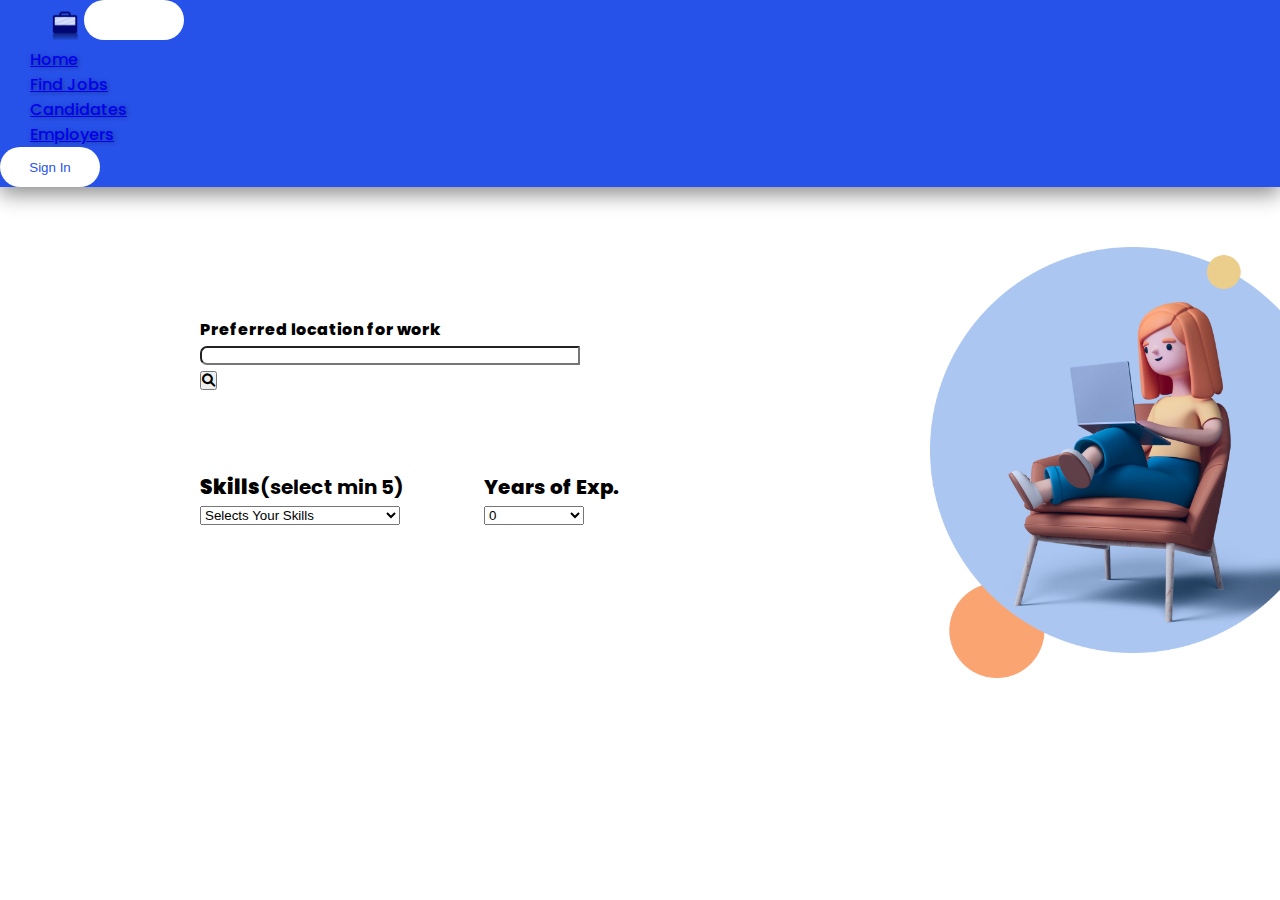
==== index1.html @ 1641bed0 "secondpage" ====
<!DOCTYPE html>
<html lang="en">

<head>
    <meta charset="UTF-8">
    <meta http-equiv="X-UA-Compatible" content="IE=edge">
    <meta name="viewport" content="width=device-width, initial-scale=1.0">
    <title>Document</title>
    <link href="https://cdn.jsdelivr.net/npm/bootstrap@5.3.0-alpha1/dist/css/bootstrap.min.css" rel="stylesheet"
        integrity="sha384-GLhlTQ8iRABdZLl6O3oVMWSktQOp6b7In1Zl3/Jr59b6EGGoI1aFkw7cmDA6j6gD" crossorigin="anonymous">
    <link rel="stylesheet" href="https://cdnjs.cloudflare.com/ajax/libs/font-awesome/6.0.0/css/all.min.css"
        integrity="sha512-9usAa10IRO0HhonpyAIVpjrylPvoDwiPUiKdWk5t3PyolY1cOd4DSE0Ga+ri4AuTroPR5aQvXU9xC6qOPnzFeg=="
        crossorigin="anonymous" referrerpolicy="no-referrer" />
    <link rel="stylesheet" href="style1.css">
</head>

<body>
    <div class="navbar navbar-expand-lg Navbar ">
        <div class="container-fluid">
            <a class="navbar-brand text-light d-flex brand" href="#"><img src="assets/logo.png" class="logo"></a>
            <button class="navbar-toggler" type="button" data-bs-toggle="collapse" data-bs-target="#navbarSupportedContent" aria-controls="navbarSupportedContent" aria-expanded="false" aria-label="Toggle navigation">
                <span class="navbar-toggler-icon"></span>
            </button>
            <div class="collapse navbar-collapse" id="navbarSupportedContent">
                <ul class="navbar-nav me-auto mb-2 mb-lg-0 mx-auto">
                  <li class="nav-item navItem">
                    <a class="nav-link text-light active" aria-current="page" href="#">Home</a>
                  </li>
                  <li class="nav-item navItem">
                    <a class="nav-link text-light" href="#">Find Jobs</a>
                  </li>
                  <li class="nav-item navItem">
                    <a class="nav-link text-light" href="#">Candidates</a>
                  </li>
                  <li class="nav-item navItem">
                    <a class="nav-link text-light" href="#">Employers</a>
                  </li>
                </ul>
            </div>
            <button class="sigin">
                Sign In
            </button>
        </div>
    </div>
    <section class="container-2">
        <div class="section-2">
            <div class="location">
                <h4>Preferred location for work</h4>
                <div class="input-group">
                    <div class="form-outline">
                        <input type="search" id="form1" class="form-control" />
                    </div>
                    <button type="button" class="btn btn-primary">
                        <i class="fas fa-search"></i>
                    </button>
                </div>
            </div>

            <div class="years_skills">
                <div class="skills">
                    <h4><b>Skills</b>(select min 5)</h4>
                    <select class="form-select" aria-label="Default select example">
                        <option selected>Selects Your Skills</option>
                        <option value="1">HTML</option>
                        <option value="2">CSS</option>
                        <option value="3">SCSS</option>
                        <option value="4">JavaScript</option>
                        <option value="5">AJAX</option>
                    </select>
                </div>
                <div class="years">
                    <h4>Years of Exp.</h4>
                    <select class="form-select" aria-label="Default select example">
                        <option selected>0</option>
                        <option value="1">1</option>
                        <option value="2">2</option>
                        <option value="3">3</option>
                        <option value="4">4</option>
                        <option value="5">5</option>
                        <option value="6">6</option>
                        <option value="7">7</option>
                        <option value="8">8</option>
                        <option value="9">9</option>
                        <option value="10">10</option>
                    </select>
                </div>
            </div>
        </div>
        <div class="image1">
            <img src="assets/MainImage2.png" class="image" alt="">
        </div>
    </section>
    <script src=""></script>
    <script src="https://cdn.jsdelivr.net/npm/bootstrap@5.3.0-alpha1/dist/js/bootstrap.bundle.min.js"
        integrity="sha384-w76AqPfDkMBDXo30jS1Sgez6pr3x5MlQ1ZAGC+nuZB+EYdgRZgiwxhTBTkF7CXvN"
        crossorigin="anonymous"></script>
</body>

</html>
---- style1.css ----
@import url("https://fonts.googleapis.com/css2?family=Poppins:ital,wght@0,100;0,200;0,300;0,400;1,100;1,200;1,300;1,400&display=swap");

* {
  margin: 0;
  padding: 0;
  box-sizing: border-box;
}


body {
  font-family: "Poppins", sans-serif;
}

.container-2 {
  margin-top: 60px;
  display: flex;
  justify-content: space-between;
}

.section-2 {
  padding-top: 70px;
  padding-left: 200px;
}

.image{
  width: 350px;
}

.location h4 {
  font-weight: 800;
}

.location input {
  width: 380px;
  border-radius: 7px 0px 0px 7px;
}

.skills select {
  width: 200px;
  outline: none;
  box-shadow: none !important; 
}

.skills h4 {
  font-size: 20px;
}

.years select {
  width: 100px;
  outline: none;
  box-shadow: none !important; 
}

.years h4 {
  font-weight: 800;
  font-size: 20px;
}

.years_skills {
  padding-top: 80px;
  display: flex;
}

.years {
  padding-left: 80px;
}

.Navbar{
  background-color: #2752EA;
  box-shadow: 0px 7px 20px rgba(0, 0, 0, 0.462);
  font-family: 'Poppins',sans-serif;
}
.logo{
      width: 30px;
      height: auto;
      margin: 0;
      margin-left: 50px;
  }

.Navbar button{
      border-radius: 40px;
      color: #2752EA;
      background-color: white;
      width: 100px;
      height: 40px;
      border: none;
      font-weight: 500;
  }
 .Navbar li{
      padding-left: 30px;
      font-weight: 500;
      text-shadow: 1px 0.5px 5px rgba(0, 0, 0, 0.384);
  }

  .form-control:focus{
  
        outline: none;
        box-shadow: none !important; 
    
}

input[type="search"]::-webkit-search-decoration,
input[type="search"]::-webkit-search-cancel-button,
input[type="search"]::-webkit-search-results-button,
input[type="search"]::-webkit-search-results-decoration { display: none; }
.sigin{
  border-radius: 40px;
        color: #2752EA;
        background-color: white;
        width: 100px;
        height: 40px;
        border: none;
        font-weight: 500;
        transition: 0.2s linear;
}

.sigin:hover{
  background-color: #27eacd55;
  color: white;
  
}
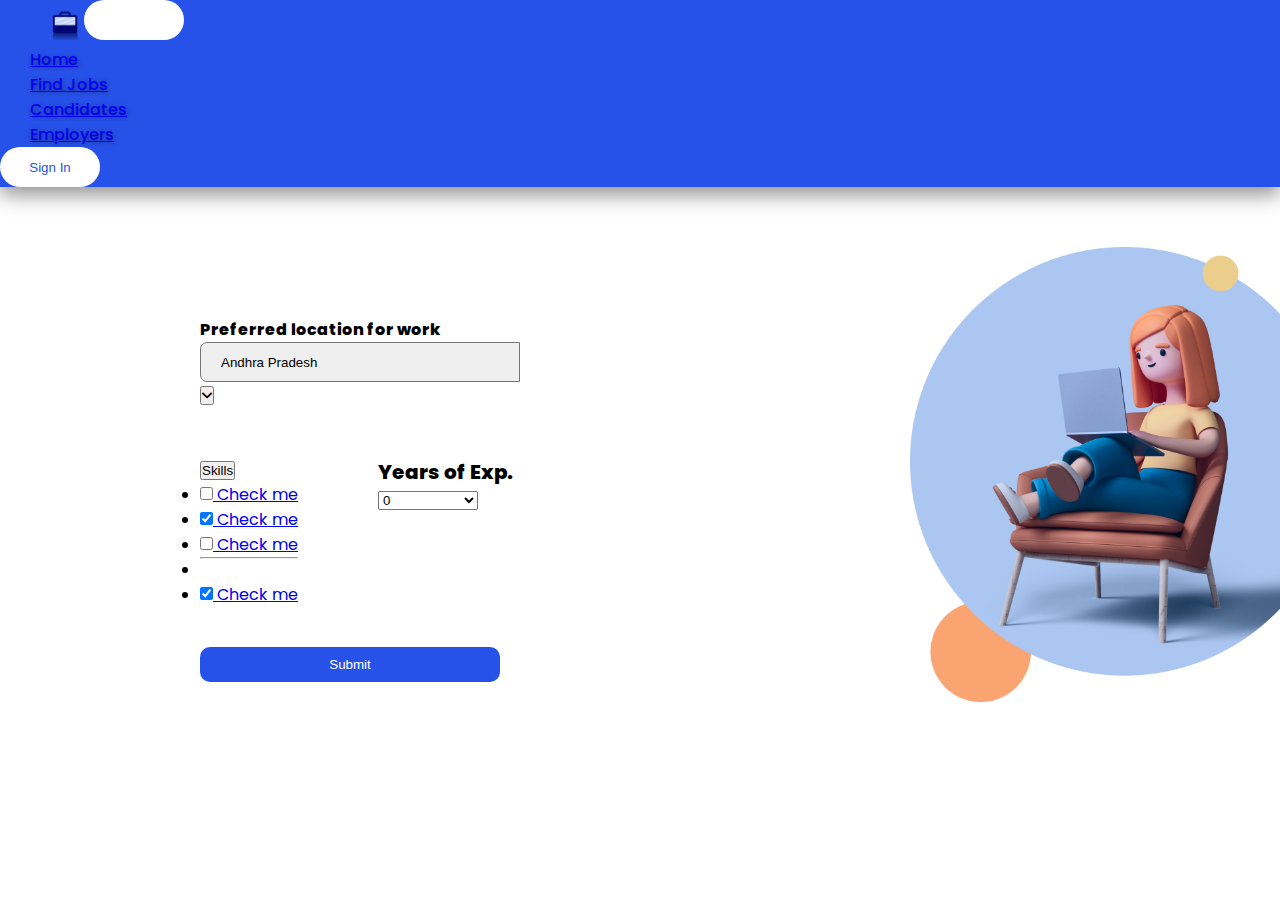
==== commit 74a9bc11: "statesAndSkills" ====
--- a/index1.html
+++ b/index1.html
@@ -17,7 +17,7 @@
 <body>
     <div class="navbar navbar-expand-lg Navbar ">
         <div class="container-fluid">
-            <a class="navbar-brand text-light d-flex brand" href="#"><img src="assets/logo.png" class="logo"></a>
+            <a class="navbar-brand text-light d-flex brand" href="index.html"><img src="assets/logo.png" class="logo"></a>
             <button class="navbar-toggler" type="button" data-bs-toggle="collapse" data-bs-target="#navbarSupportedContent" aria-controls="navbarSupportedContent" aria-expanded="false" aria-label="Toggle navigation">
                 <span class="navbar-toggler-icon"></span>
             </button>
@@ -42,22 +42,56 @@
             </button>
         </div>
     </div>
-    <section class="container-2">
+    <section class="container-2 container-fluid md-justify-center mx-auto">
         <div class="section-2">
             <div class="location">
                 <h4>Preferred location for work</h4>
                 <div class="input-group">
-                    <div class="form-outline">
-                        <input type="search" id="form1" class="form-control" />
+                    <div class="form-outline" >
+                        <select name=statelist class="form-control1"style="width: 320px; height:40px; border-radius: 7px 0px 0px 7px; -webkit-appearance: none; padding-left:20px" >
+                            <option value=”Andhra Pradesh”>Andhra Pradesh</option>
+                            <option value=”Arunachal Pradesh”>Arunachal Pradesh</option>
+                            <option value=”Assam”>Assam</option>
+                            <option value=”Bihar”>Bihar</option>
+                            <option value=”Chandigarh”>Chandigarh</option>
+                            <option value=”Chhattisgarh”>Chhattisgarh</option>
+                            <option value=”Delhi”>Delhi</option>
+                            <option value=”Goa”>Goa</option>
+                            <option value=”Gujarat”>Gujarat</option>
+                            <option value=”Haryana”>Haryana</option>
+                            <option value=”Himachal Pradesh”>Himachal Pradesh</option>
+                            <option value=”Jammu and Kashmir”>Jammu and Kashmir</option>
+                            <option value=”Jharkhand”>Jharkhand</option>
+                            <option value=”Karnataka”>Karnataka</option>
+                            <option value=”Kerala”>Kerala</option>
+                            <option value=”Lakshadweep”>Lakshadweep</option>
+                            <option value=”Madhya Pradesh”>Madhya Pradesh</option>
+                            <option value=”Maharashtra”>Maharashtra</option>
+                            <option value=”Manipur”>Manipur</option>
+                            <option value=”Meghalaya”>Meghalaya</option>
+                            <option value=”Mizoram”>Mizoram</option>
+                            <option value=”Nagaland”>Nagaland</option>
+                            <option value=”Orissa”>Orissa</option>
+                            <option value=”Pondicherry”>Pondicherry</option>
+                            <option value=”Punjab”>Punjab</option>
+                            <option value=”Rajasthan”>Rajasthan</option>
+                            <option value=”Sikkim”>Sikkim</option>
+                            <option value=”Tamil Nadu”>Tamil Nadu</option>
+                            <option value=”Telangana”>Telangana</option>
+                            <option value=”Tripura”>Tripura</option>
+                            <option value=”Uttaranchal”>Uttaranchal</option>
+                            <option value=”Uttar Pradesh”>Uttar Pradesh</option>
+                            <option value=”West Bengal”>West Bengal</option>
+                            </select>
                     </div>
                     <button type="button" class="btn btn-primary">
-                        <i class="fas fa-search"></i>
+                        <i class="fas fa-angle-down"></i>
                     </button>
                 </div>
             </div>
 
             <div class="years_skills">
-                <div class="skills">
+                <!-- <div class="skills">
                     <h4><b>Skills</b>(select min 5)</h4>
                     <select class="form-select" aria-label="Default select example">
                         <option selected>Selects Your Skills</option>
@@ -67,6 +101,49 @@
                         <option value="4">JavaScript</option>
                         <option value="5">AJAX</option>
                     </select>
+                    <input type="checkbox">
+                    
+                </div> -->
+                <div class="dropdown">
+                    <button class="btn btn-primary dropdown-toggle" type="button" id="dropdownMenuButton"
+                    data-mdb-toggle="dropdown" aria-expanded="false">
+                    Skills
+                    </button>
+                    <ul class="dropdown-menu" aria-labelledby="dropdownMenuButton">
+                        <li>
+                            <a class="dropdown-item" href="#">
+                                <div class="form-check">
+                                    <input class="form-check-input" type="checkbox" value="" id="Checkme1" />
+                                    <label class="form-check-label" for="Checkme1">Check me</label>
+                                </div>
+                            </a>
+                        </li>
+                        <li>
+                            <a class="dropdown-item" href="#">
+                                <div class="form-check">
+                                    <input class="form-check-input" type="checkbox" value="" id="Checkme2" checked />
+                                    <label class="form-check-label" for="Checkme2">Check me</label>
+                                </div>
+                            </a>
+                        </li>
+                        <li>
+                            <a class="dropdown-item" href="#">
+                                <div class="form-check">
+                                    <input class="form-check-input" type="checkbox" value="" id="Checkme3" />
+                                    <label class="form-check-label" for="Checkme3">Check me</label>
+                                </div>
+                            </a>
+                        </li>
+                        <li><hr class="dropdown-divider" /></li>
+                        <li>
+                            <a class="dropdown-item" href="#">
+                                <div class="form-check">
+                                    <input class="form-check-input" type="checkbox" value="" id="Checkme4" checked />
+                                    <label class="form-check-label" for="Checkme4">Check me</label>
+                                </div>
+                            </a>
+                        </li>
+                    </ul>
                 </div>
                 <div class="years">
                     <h4>Years of Exp.</h4>
@@ -81,16 +158,27 @@
                         <option value="7">7</option>
                         <option value="8">8</option>
                         <option value="9">9</option>
-                        <option value="10">10</option>
+                        <option value="10">10+</option>
                     </select>
                 </div>
             </div>
+            <button class="submit" id="submit">
+                Submit
+            </button>
         </div>
-        <div class="image1">
+        <div class="image1 d-none d-lg-block">
             <img src="assets/MainImage2.png" class="image" alt="">
         </div>
     </section>
-    <script src=""></script>
+    <script>
+        var submit = document.getElementById('submit');
+       
+        submit.addEventListener("click", function(){
+            myform.submit()
+        })
+        import * as mdb from 'mdb-ui-kit'; // lib
+import { Input } from 'mdb-ui-kit'; // module
+      </script>
     <script src="https://cdn.jsdelivr.net/npm/bootstrap@5.3.0-alpha1/dist/js/bootstrap.bundle.min.js"
         integrity="sha384-w76AqPfDkMBDXo30jS1Sgez6pr3x5MlQ1ZAGC+nuZB+EYdgRZgiwxhTBTkF7CXvN"
         crossorigin="anonymous"></script>
--- a/style1.css
+++ b/style1.css
@@ -23,7 +23,9 @@
 }
 
 .image{
-  width: 350px;
+  width: 370px;
+  position: absolute;
+  right: 0;
 }
 
 .location h4 {
@@ -57,7 +59,7 @@
 }
 
 .years_skills {
-  padding-top: 80px;
+  padding-top: 50px;
   display: flex;
 }
 
@@ -92,7 +94,7 @@
       text-shadow: 1px 0.5px 5px rgba(0, 0, 0, 0.384);
   }
 
-  .form-control:focus{
+  .form-control1:focus{
   
         outline: none;
         box-shadow: none !important; 
@@ -118,4 +120,21 @@
   background-color: #27eacd55;
   color: white;
   
+}
+
+.submit{
+  background-color: #2752EA;
+  border-radius: 10px;
+  margin-top: 40px;
+  border: none;
+  color: white;
+  padding: 10px;
+  width: 300px;
+  align-items: center;
+  transition: 0.2s linear;
+}
+.submit:hover{
+  background-color: #e9e8ff;
+  color:#2752EA;
+  border: 1px solid #2752EA;
 }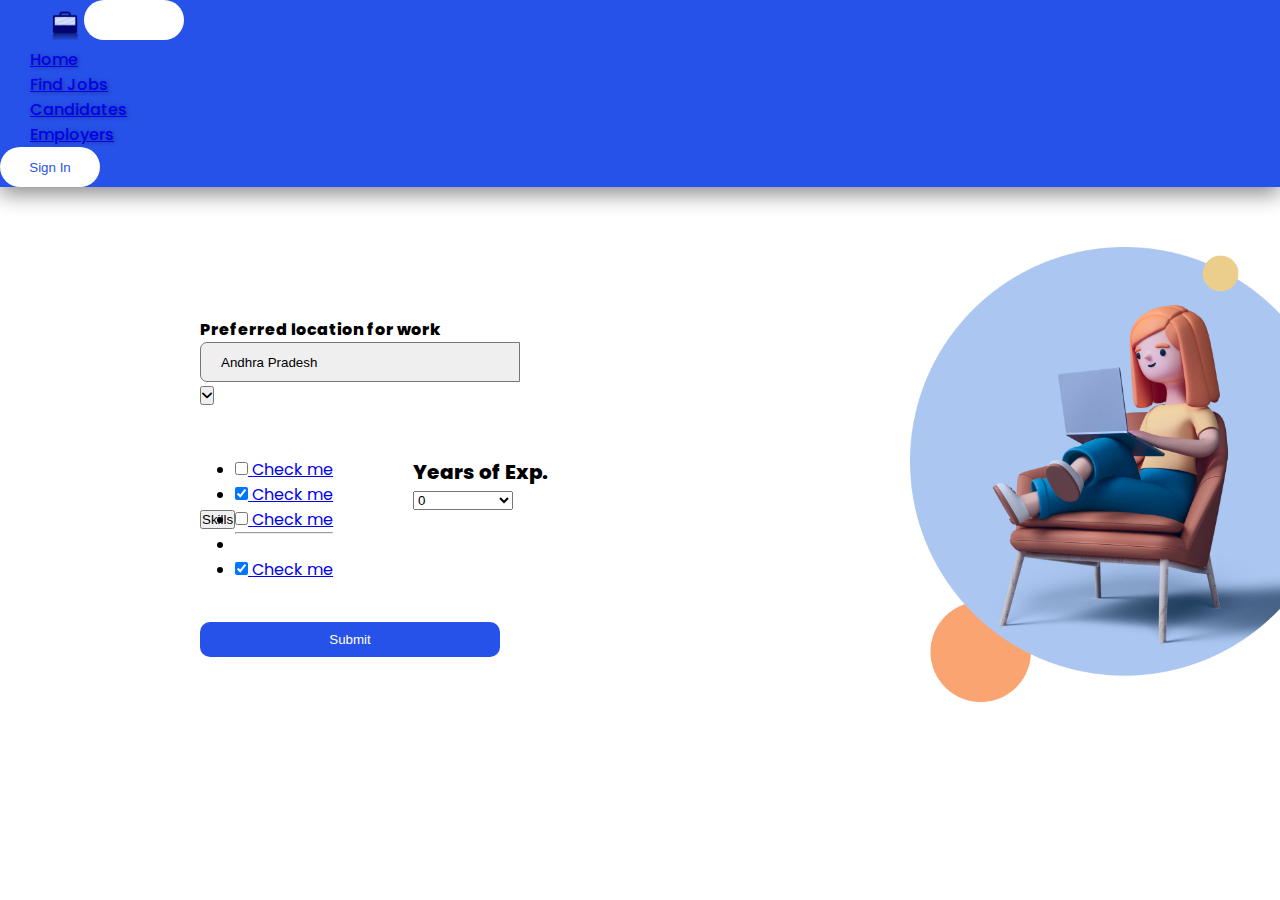
==== commit b9c3933a: "commit" ====
--- a/index1.html
+++ b/index1.html
@@ -104,7 +104,7 @@
                     <input type="checkbox">
                     
                 </div> -->
-                <div class="dropdown">
+                <div class="dropdown skillsbtn " style="display: flex; justify-content: center; align-items: center;">
                     <button class="btn btn-primary dropdown-toggle" type="button" id="dropdownMenuButton"
                     data-mdb-toggle="dropdown" aria-expanded="false">
                     Skills
